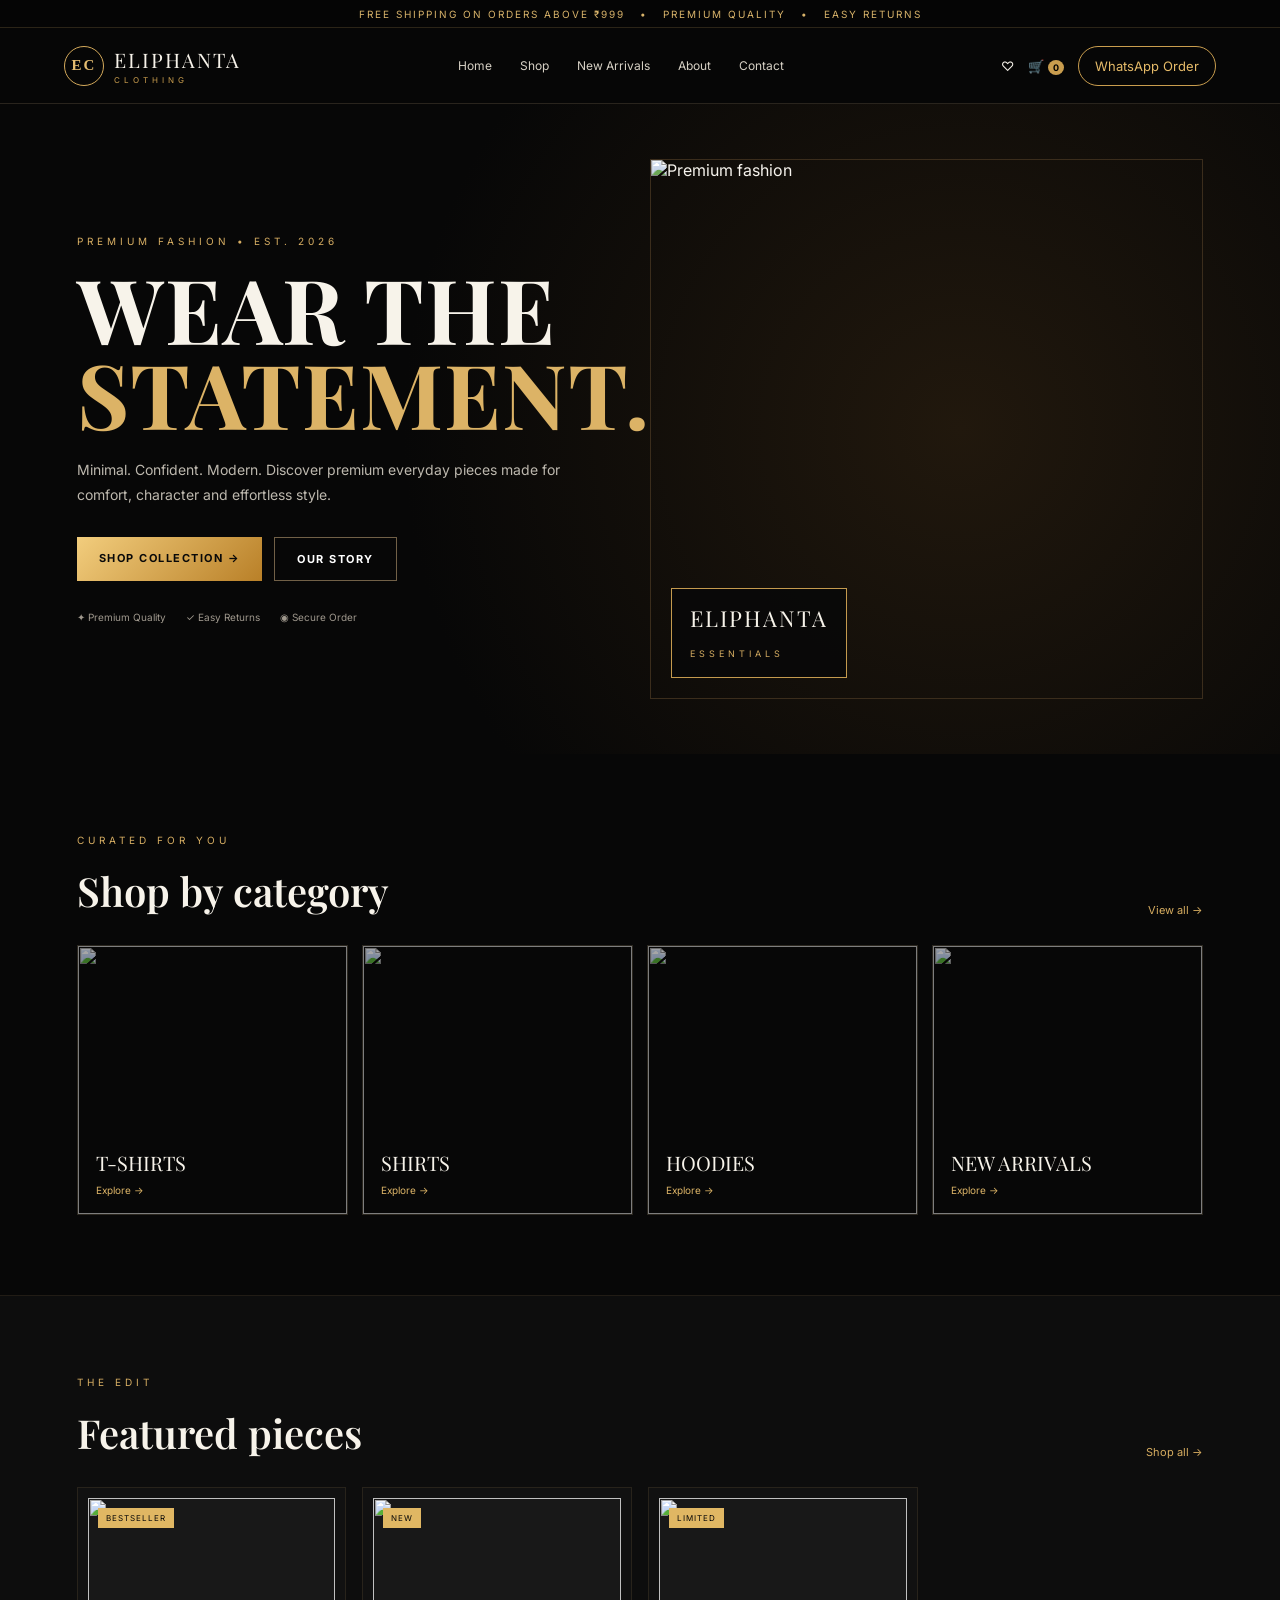
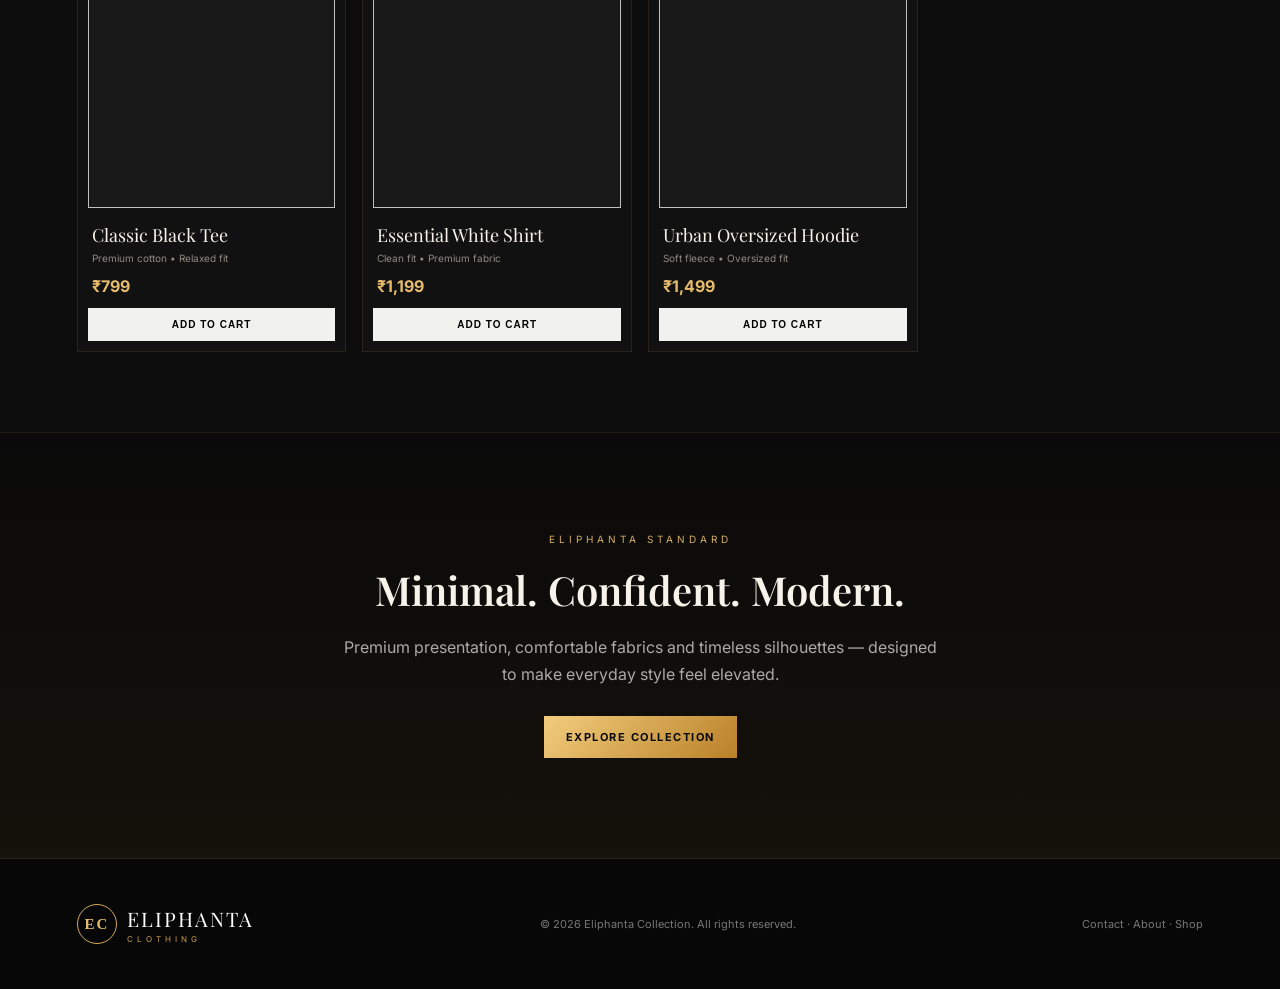
==== index.html @ b11d1b0d "Add files via upload" ====
<!doctype html>
<html lang="en">
<head>
<meta charset="utf-8">
<meta name="viewport" content="width=device-width,initial-scale=1">
<meta name="description" content="ELIPHANTA Clothing — premium fashion for modern lifestyles.">
<title>ELIPHANTA — Premium Clothing</title>
<link rel="preconnect" href="https://fonts.googleapis.com">
<link rel="preconnect" href="https://fonts.gstatic.com" crossorigin>
<link href="https://fonts.googleapis.com/css2?family=Inter:wght@400;500;600;700&family=Playfair+Display:wght@600;700&display=swap" rel="stylesheet">
<link rel="stylesheet" href="style.css">
</head>
<body>
<div class="topbar">FREE SHIPPING ON ORDERS ABOVE ₹999 &nbsp; • &nbsp; PREMIUM QUALITY &nbsp; • &nbsp; EASY RETURNS</div>
<header>
  <a class="brand" href="index.html"><span class="mark">EC</span><span>ELIPHANTA<small>CLOTHING</small></span></a>
  <nav><a href="index.html">Home</a><a href="shop.html">Shop</a><a href="new-arrivals.html">New Arrivals</a><a href="about.html">About</a><a href="contact.html">Contact</a></nav>
  <div class="actions"><a href="shop.html">♡</a><a href="shop.html">🛒 <b id="cart">0</b></a><a class="wa" href="https://wa.me/919510584191" target="_blank">WhatsApp Order</a></div>
</header>

<main>
<section class="hero">
  <div class="hero-copy">
    <p class="eyebrow">PREMIUM FASHION • EST. 2026</p>
    <h1>WEAR THE<br><em>STATEMENT.</em></h1>
    <p class="lead">Minimal. Confident. Modern. Discover premium everyday pieces made for comfort, character and effortless style.</p>
    <div class="buttons"><a class="btn gold" href="shop.html">SHOP COLLECTION →</a><a class="btn outline" href="about.html">OUR STORY</a></div>
    <div class="trust"><span>✦ Premium Quality</span><span>✓ Easy Returns</span><span>◉ Secure Order</span></div>
  </div>
  <div class="hero-image">
    <img src="https://images.unsplash.com/photo-1551488831-00ddcb6c6bd3?auto=format&fit=crop&w=1200&q=85" alt="Premium fashion">
    <div class="hero-tag">ELIPHANTA<br><small>ESSENTIALS</small></div>
  </div>
</section>

<section class="section">
  <div class="section-head"><div><p class="eyebrow">CURATED FOR YOU</p><h2>Shop by category</h2></div><a href="shop.html">View all →</a></div>
  <div class="categories">
    <a class="cat" href="shop.html"><img src="https://images.unsplash.com/photo-1521572163474-6864f9cf17ab?auto=format&fit=crop&w=700&q=80"><b>T-SHIRTS</b><span>Explore →</span></a>
    <a class="cat" href="shop.html"><img src="https://images.unsplash.com/photo-1602810318383-e386cc2a3ccf?auto=format&fit=crop&w=700&q=80"><b>SHIRTS</b><span>Explore →</span></a>
    <a class="cat" href="shop.html"><img src="https://images.unsplash.com/photo-1556821840-3a63f95609a7?auto=format&fit=crop&w=700&q=80"><b>HOODIES</b><span>Explore →</span></a>
    <a class="cat" href="new-arrivals.html"><img src="https://images.unsplash.com/photo-1515886657613-9f3515b0c78f?auto=format&fit=crop&w=700&q=80"><b>NEW ARRIVALS</b><span>Explore →</span></a>
  </div>
</section>

<section class="section dark">
  <div class="section-head"><div><p class="eyebrow">THE EDIT</p><h2>Featured pieces</h2></div><a href="shop.html">Shop all →</a></div>
  <div class="products">
    <article class="card"><div class="pic"><span>BESTSELLER</span><img src="https://images.unsplash.com/photo-1521572163474-6864f9cf17ab?auto=format&fit=crop&w=900&q=85"></div><h3>Classic Black Tee</h3><p>Premium cotton • Relaxed fit</p><strong>₹799</strong><button onclick="addCart()">ADD TO CART</button></article>
    <article class="card"><div class="pic"><span>NEW</span><img src="https://images.unsplash.com/photo-1603252109303-2751441dd157?auto=format&fit=crop&w=900&q=85"></div><h3>Essential White Shirt</h3><p>Clean fit • Premium fabric</p><strong>₹1,199</strong><button onclick="addCart()">ADD TO CART</button></article>
    <article class="card"><div class="pic"><span>LIMITED</span><img src="https://images.unsplash.com/photo-1556821840-3a63f95609a7?auto=format&fit=crop&w=900&q=85"></div><h3>Urban Oversized Hoodie</h3><p>Soft fleece • Oversized fit</p><strong>₹1,499</strong><button onclick="addCart()">ADD TO CART</button></article>
  </div>
</section>

<section class="statement"><p class="eyebrow">ELIPHANTA STANDARD</p><h2>Minimal. Confident. Modern.</h2><p>Premium presentation, comfortable fabrics and timeless silhouettes — designed to make everyday style feel elevated.</p><a class="btn gold" href="shop.html">EXPLORE COLLECTION</a></section>
</main>

<footer><div class="brand"><span class="mark">EC</span><span>ELIPHANTA<small>CLOTHING</small></span></div><p>© 2026 Eliphanta Collection. All rights reserved.</p><div><a href="contact.html">Contact</a> · <a href="about.html">About</a> · <a href="shop.html">Shop</a></div></footer>
<script src="script.js"></script>
</body></html>
---- style.css ----
*{box-sizing:border-box}html{scroll-behavior:smooth}body{margin:0;background:#070707;color:#f7f3ea;font-family:Inter,Arial,sans-serif}a{text-decoration:none;color:inherit}.topbar{height:28px;border-bottom:1px solid #2b2417;color:#d8b36a;text-align:center;font-size:10px;letter-spacing:2px;padding:8px 5px;background:#050505}header{height:76px;display:flex;align-items:center;justify-content:space-between;padding:0 5%;border-bottom:1px solid #29241d;background:rgba(7,7,7,.97);position:sticky;top:0;z-index:20}.brand{display:flex;align-items:center;gap:10px;font-family:"Playfair Display",serif;font-size:20px;letter-spacing:2px}.brand small{display:block;font:8px Inter;letter-spacing:4px;color:#c99d4e;margin-top:2px}.mark{width:40px;height:40px;border:1px solid #d5aa5b;border-radius:50%;display:grid;place-items:center;color:#e4bc70;font-family:Georgia;font-weight:bold;font-size:15px}nav{display:flex;gap:28px;font-size:12px;color:#d7d1c5}nav a:hover,nav .active{color:#e5b960}.actions{display:flex;align-items:center;gap:14px;font-size:13px}.actions b{background:#c99d4e;color:#000;border-radius:50%;font-size:9px;padding:2px 5px}.wa{border:1px solid #c99d4e;border-radius:30px;padding:11px 16px;color:#e6bb69}.hero{min-height:650px;display:grid;grid-template-columns:1fr 1.1fr;align-items:center;padding:55px 6%;background:radial-gradient(circle at 75% 50%,#21180d,#070707 55%)}.hero-copy{max-width:600px}.eyebrow{font-size:10px;letter-spacing:4px;color:#d7ae63;margin:0 0 18px}.hero h1,.page-title h1{font:700 clamp(48px,7vw,92px)/.95 "Playfair Display",serif;margin:0 0 22px;letter-spacing:1px}.hero h1 em{color:#dcb366;font-style:normal}.lead{color:#bdb8ae;max-width:510px;line-height:1.8;font-size:14px}.buttons{display:flex;gap:12px;margin:30px 0}.btn{display:inline-block;border:1px solid #d6ac61;padding:14px 22px;font-size:11px;letter-spacing:1.5px;font-weight:700;cursor:pointer;background:none;color:#fff}.btn.gold{background:linear-gradient(135deg,#f2cd7d,#b98028);color:#090909;border:0}.btn.outline{border-color:#716047}.trust{display:flex;gap:20px;color:#9f988d;font-size:10px}.hero-image{position:relative;height:540px;overflow:hidden;border:1px solid #3b2d1c}.hero-image img{width:100%;height:100%;object-fit:cover;filter:saturate(.7)}.hero-tag{position:absolute;bottom:20px;left:20px;background:#080808e8;border:1px solid #c49a4e;padding:14px 18px;font:22px "Playfair Display";letter-spacing:2px}.hero-tag small{font:9px Inter;letter-spacing:4px;color:#d6ad61}.section{padding:80px 6%}.section.dark{background:#0d0d0d;border-top:1px solid #211c15;border-bottom:1px solid #211c15}.section-head{display:flex;justify-content:space-between;align-items:end;margin-bottom:28px}.section-head h2,.statement h2,.story h2{font:600 40px "Playfair Display";margin:0}.section-head>a{font-size:11px;color:#d7ad60}.categories{display:grid;grid-template-columns:repeat(4,1fr);gap:14px}.cat{position:relative;height:270px;overflow:hidden;border:1px solid #2b271f}.cat img{width:100%;height:100%;object-fit:cover;filter:brightness(.65);transition:.4s}.cat:hover img{transform:scale(1.04);filter:brightness(.8)}.cat b,.cat span{position:absolute;left:18px}.cat b{bottom:38px;font:20px "Playfair Display"}.cat span{bottom:18px;font-size:10px;color:#dcb467}.products{display:grid;grid-template-columns:repeat(4,1fr);gap:16px}.card{background:#111;border:1px solid #28231b;padding:10px}.pic{height:310px;position:relative;overflow:hidden;background:#181818}.pic img{width:100%;height:100%;object-fit:cover}.pic span{position:absolute;top:10px;left:10px;background:#e0b763;color:#080808;padding:5px 8px;font-size:8px;letter-spacing:1px;z-index:2}.card h3{font:18px "Playfair Display";margin:15px 4px 5px}.card p{font-size:10px;color:#8f8a82;margin:0 4px 12px}.card strong{display:block;color:#e6bc6c;margin:0 4px 12px}.card button{width:100%;padding:11px;background:#f1f1ed;border:0;font-weight:700;font-size:10px;letter-spacing:1px}.statement{text-align:center;padding:100px 10%;background:linear-gradient(#0a0a0a,#15110b)}.statement p:not(.eyebrow){color:#aaa;max-width:600px;margin:18px auto 28px;line-height:1.7}.page-title{text-align:center;padding:90px 6%;border-bottom:1px solid #29231a;background:radial-gradient(circle,#1b140b,#070707 60%)}.page-title h1{font-size:65px}.page-title>p:last-child{color:#aaa}.feature-banner,.story,.contact{display:grid;grid-template-columns:1fr 1fr;gap:45px;align-items:center}.feature-banner{background:#111;padding:25px}.feature-banner img,.story img{width:100%;height:440px;object-fit:cover}.feature-banner h2{font:48px "Playfair Display";margin:10px 0 25px}.story{padding:80px 8%}.story p:not(.eyebrow){color:#aaa;line-height:1.8}.contact{padding:80px 8%;max-width:1100px;margin:auto}.contact h2{font:42px "Playfair Display"}.contact p{color:#aaa;line-height:1.7}.contact form{display:grid;gap:12px}.contact input,.contact textarea{background:#111;border:1px solid #393127;color:#fff;padding:15px;font:14px Inter}.contact textarea{min-height:160px}.muted{font-size:12px}.contact form .btn{width:max-content}footer{padding:45px 6%;border-top:1px solid #29231a;display:flex;justify-content:space-between;align-items:center;color:#777;font-size:11px}footer .brand{color:#fff}@media(max-width:900px){header{height:auto;padding:15px 4%;flex-wrap:wrap;gap:14px}nav{order:3;width:100%;overflow:auto;gap:20px;padding-bottom:4px}.actions .wa{display:none}.hero{grid-template-columns:1fr;padding:45px 5%}.hero-image{height:420px;margin-top:30px}.categories{grid-template-columns:repeat(2,1fr)}.products{grid-template-columns:repeat(2,1fr)}.pic{height:280px}.feature-banner,.story,.contact{grid-template-columns:1fr}.page-title h1{font-size:48px}footer{flex-direction:column;gap:15px;text-align:center}}@media(max-width:520px){.categories,.products{grid-template-columns:1fr 1fr;gap:8px}.cat{height:210px}.pic{height:220px}.card h3{font-size:15px}.section{padding:55px 4%}.hero h1{font-size:52px}.trust{flex-wrap:wrap}.hero-image{height:350px}.section-head h2{font-size:30px}.feature-banner h2{font-size:35px}}
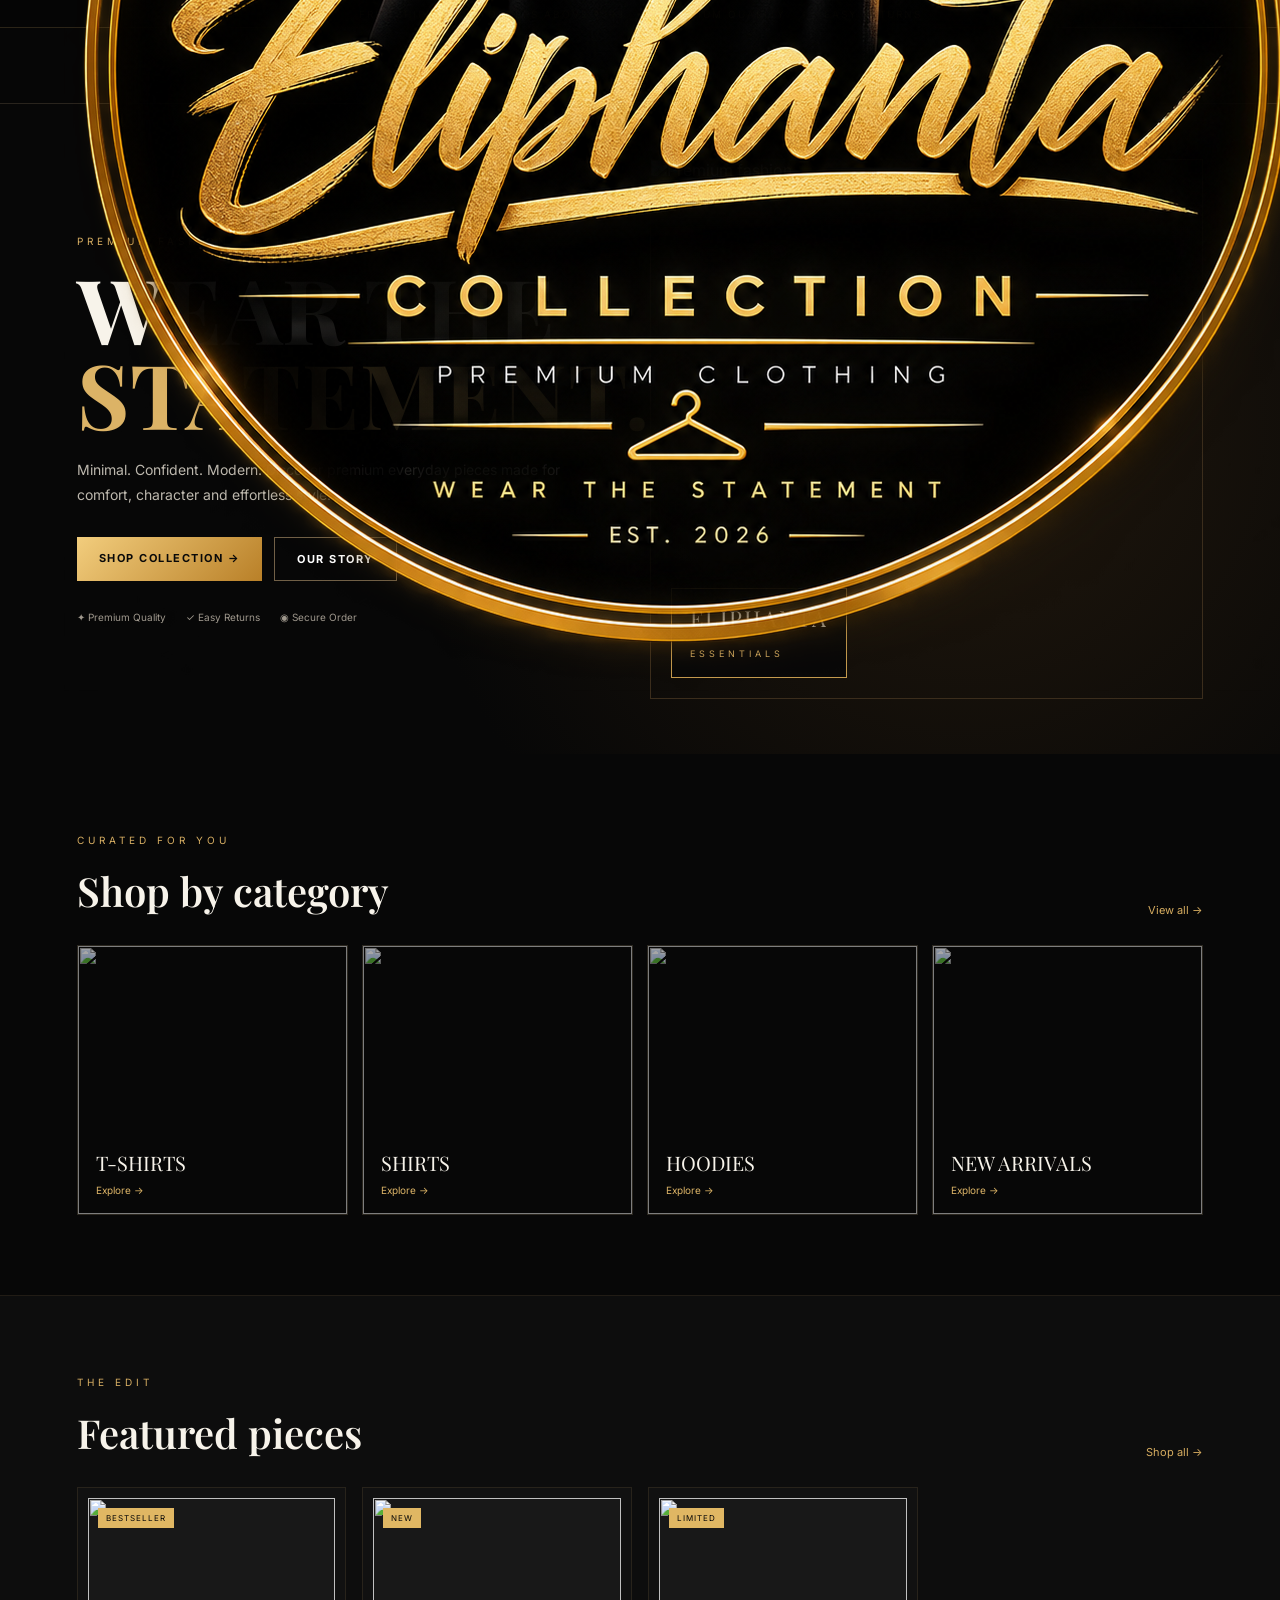
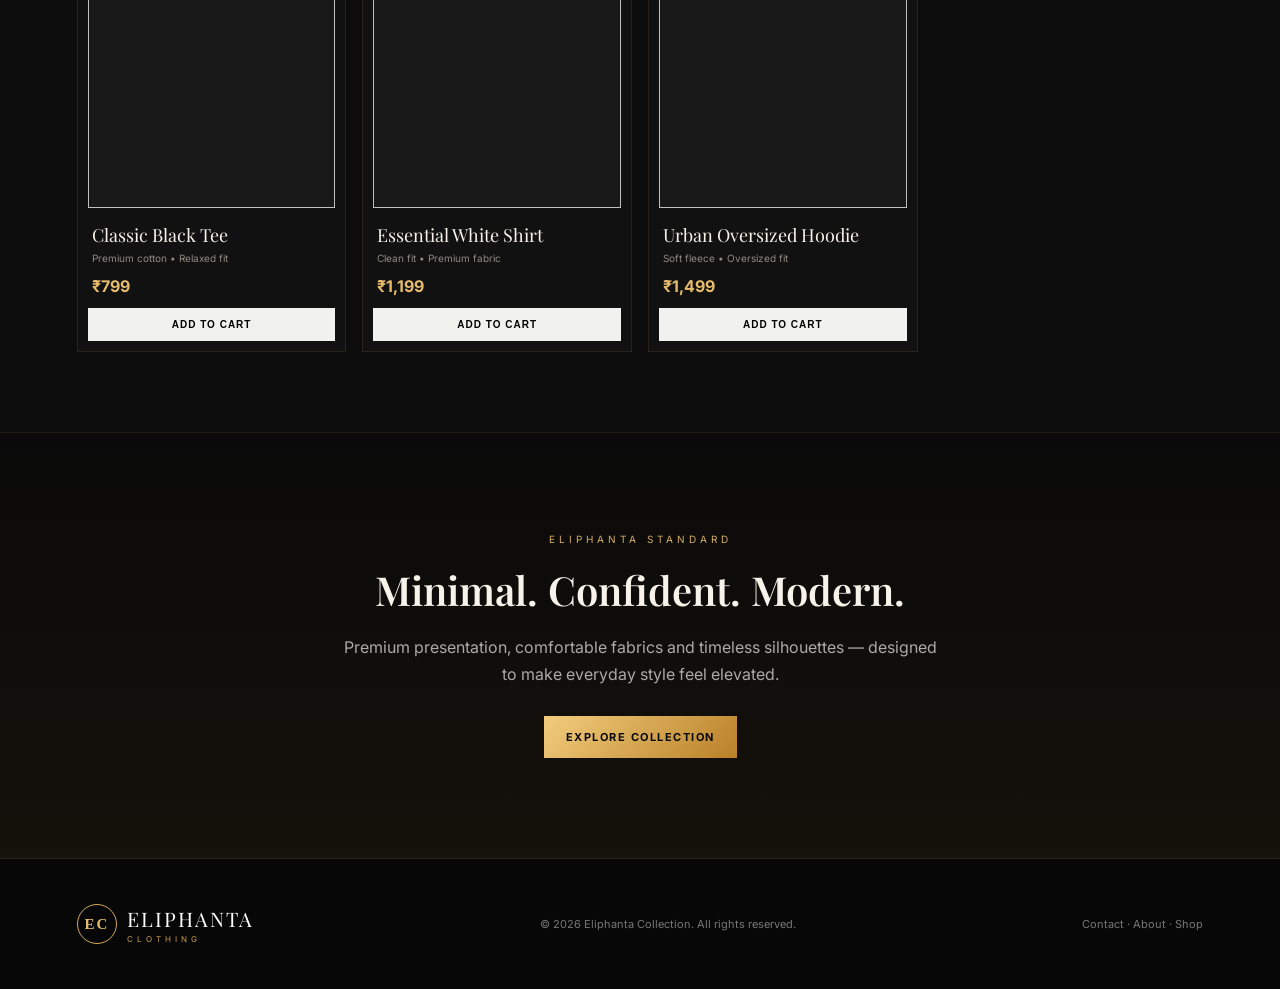
==== commit 5b133f7e: "Update index.html" ====
--- a/index.html
+++ b/index.html
@@ -13,7 +13,9 @@
 <body>
 <div class="topbar">FREE SHIPPING ON ORDERS ABOVE ₹999 &nbsp; • &nbsp; PREMIUM QUALITY &nbsp; • &nbsp; EASY RETURNS</div>
 <header>
-  <a class="brand" href="index.html"><span class="mark">EC</span><span>ELIPHANTA<small>CLOTHING</small></span></a>
+<a class="logo" href="index.html">
+  <img src="logo.png" alt="Eliphanta Collection Logo">
+</a>
   <nav><a href="index.html">Home</a><a href="shop.html">Shop</a><a href="new-arrivals.html">New Arrivals</a><a href="about.html">About</a><a href="contact.html">Contact</a></nav>
   <div class="actions"><a href="shop.html">♡</a><a href="shop.html">🛒 <b id="cart">0</b></a><a class="wa" href="https://wa.me/919510584191" target="_blank">WhatsApp Order</a></div>
 </header>
@@ -57,4 +59,4 @@
 
 <footer><div class="brand"><span class="mark">EC</span><span>ELIPHANTA<small>CLOTHING</small></span></div><p>© 2026 Eliphanta Collection. All rights reserved.</p><div><a href="contact.html">Contact</a> · <a href="about.html">About</a> · <a href="shop.html">Shop</a></div></footer>
 <script src="script.js"></script>
-</body></html>+</body></html>
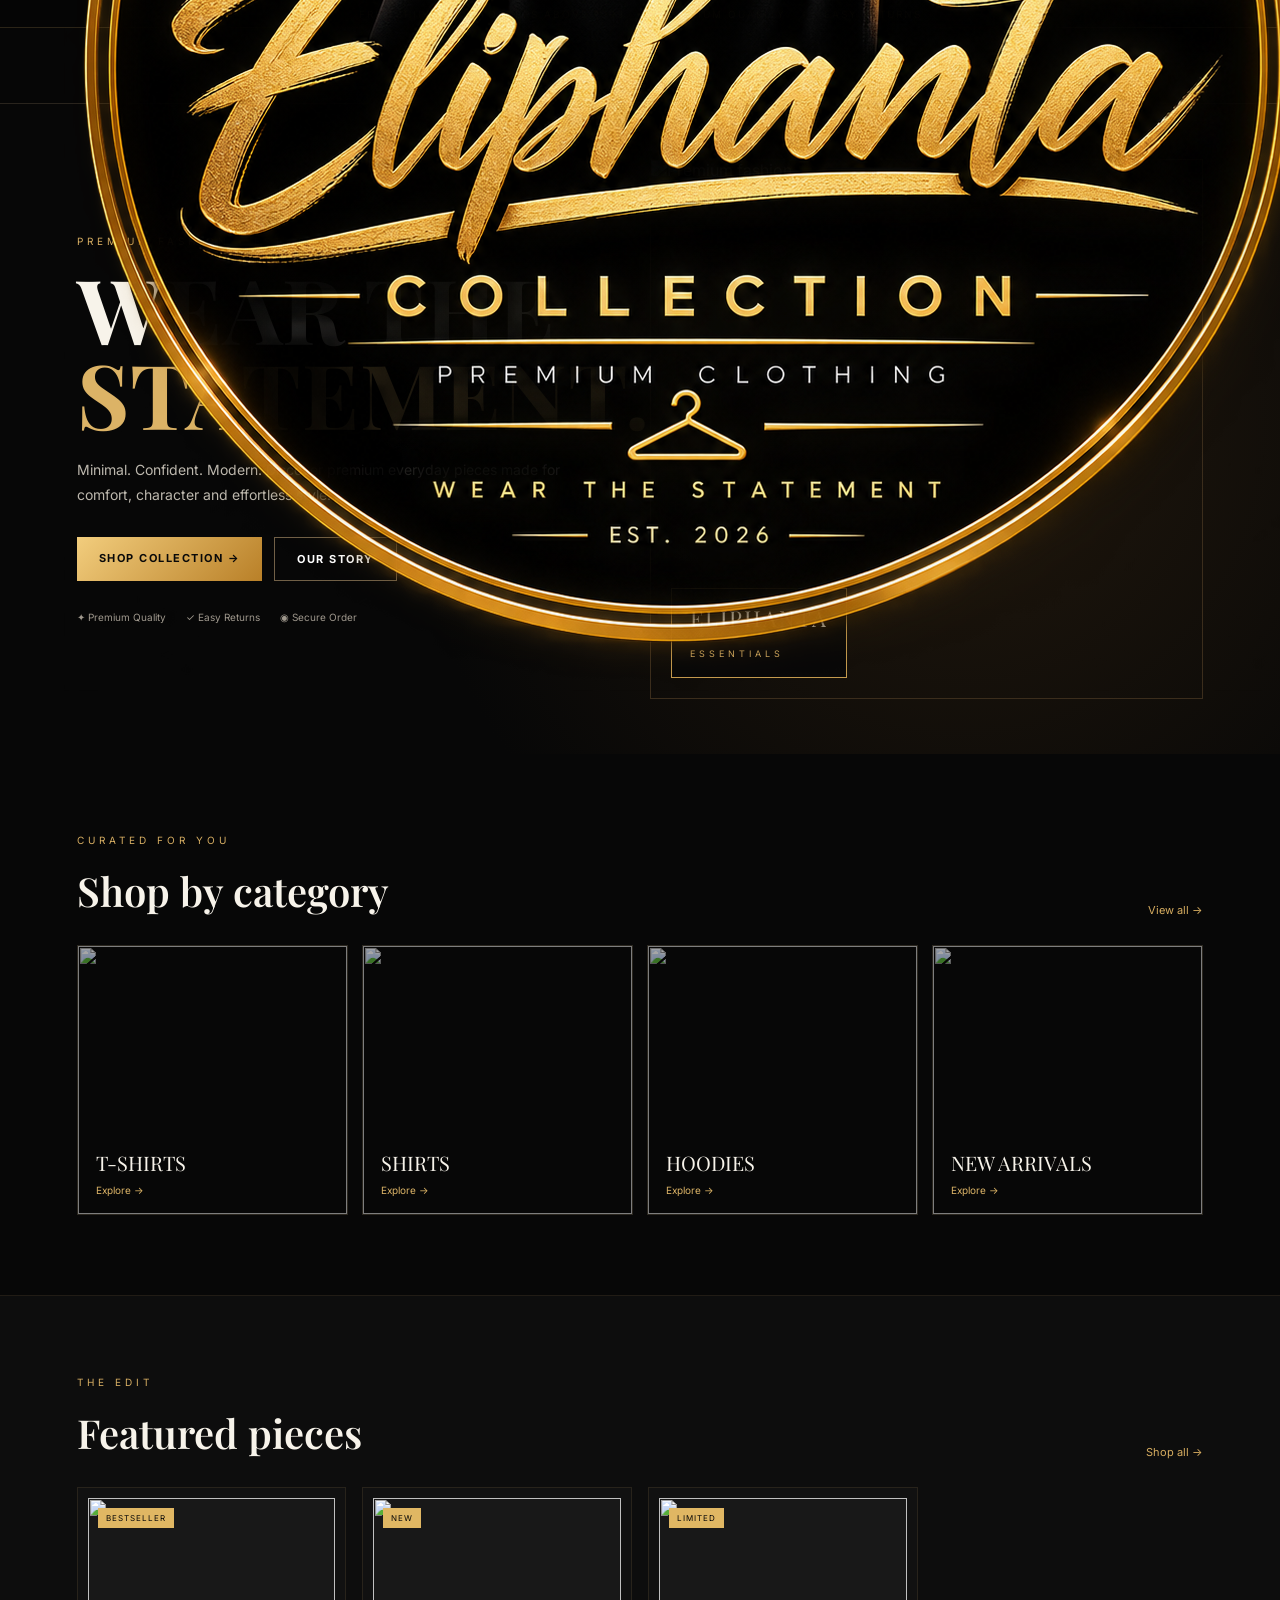
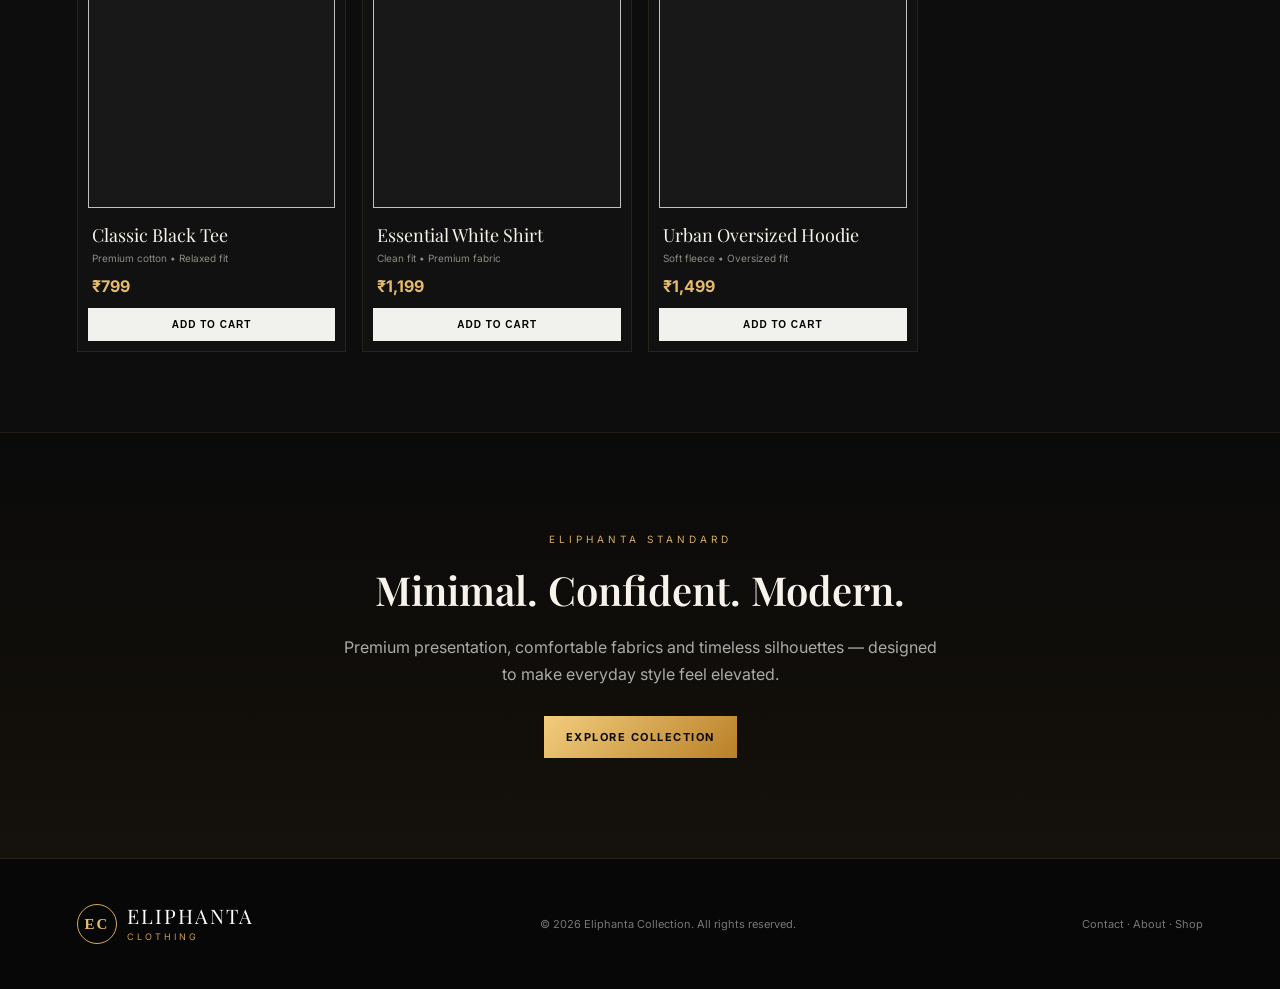
==== commit a52646e9: "Update index.html" ====
--- a/index.html
+++ b/index.html
@@ -14,7 +14,7 @@
 <div class="topbar">FREE SHIPPING ON ORDERS ABOVE ₹999 &nbsp; • &nbsp; PREMIUM QUALITY &nbsp; • &nbsp; EASY RETURNS</div>
 <header>
 <a class="logo" href="index.html">
-  <img src="logo.png" alt="Eliphanta Collection Logo">
+<img src="logo.png" class="brand-logo" alt="Eliphanta Collection Logo">
 </a>
   <nav><a href="index.html">Home</a><a href="shop.html">Shop</a><a href="new-arrivals.html">New Arrivals</a><a href="about.html">About</a><a href="contact.html">Contact</a></nav>
   <div class="actions"><a href="shop.html">♡</a><a href="shop.html">🛒 <b id="cart">0</b></a><a class="wa" href="https://wa.me/919510584191" target="_blank">WhatsApp Order</a></div>
--- a/style.css
+++ b/style.css
@@ -1 +1,55 @@
 *{box-sizing:border-box}html{scroll-behavior:smooth}body{margin:0;background:#070707;color:#f7f3ea;font-family:Inter,Arial,sans-serif}a{text-decoration:none;color:inherit}.topbar{height:28px;border-bottom:1px solid #2b2417;color:#d8b36a;text-align:center;font-size:10px;letter-spacing:2px;padding:8px 5px;background:#050505}header{height:76px;display:flex;align-items:center;justify-content:space-between;padding:0 5%;border-bottom:1px solid #29241d;background:rgba(7,7,7,.97);position:sticky;top:0;z-index:20}.brand{display:flex;align-items:center;gap:10px;font-family:"Playfair Display",serif;font-size:20px;letter-spacing:2px}.brand small{display:block;font:8px Inter;letter-spacing:4px;color:#c99d4e;margin-top:2px}.mark{width:40px;height:40px;border:1px solid #d5aa5b;border-radius:50%;display:grid;place-items:center;color:#e4bc70;font-family:Georgia;font-weight:bold;font-size:15px}nav{display:flex;gap:28px;font-size:12px;color:#d7d1c5}nav a:hover,nav .active{color:#e5b960}.actions{display:flex;align-items:center;gap:14px;font-size:13px}.actions b{background:#c99d4e;color:#000;border-radius:50%;font-size:9px;padding:2px 5px}.wa{border:1px solid #c99d4e;border-radius:30px;padding:11px 16px;color:#e6bb69}.hero{min-height:650px;display:grid;grid-template-columns:1fr 1.1fr;align-items:center;padding:55px 6%;background:radial-gradient(circle at 75% 50%,#21180d,#070707 55%)}.hero-copy{max-width:600px}.eyebrow{font-size:10px;letter-spacing:4px;color:#d7ae63;margin:0 0 18px}.hero h1,.page-title h1{font:700 clamp(48px,7vw,92px)/.95 "Playfair Display",serif;margin:0 0 22px;letter-spacing:1px}.hero h1 em{color:#dcb366;font-style:normal}.lead{color:#bdb8ae;max-width:510px;line-height:1.8;font-size:14px}.buttons{display:flex;gap:12px;margin:30px 0}.btn{display:inline-block;border:1px solid #d6ac61;padding:14px 22px;font-size:11px;letter-spacing:1.5px;font-weight:700;cursor:pointer;background:none;color:#fff}.btn.gold{background:linear-gradient(135deg,#f2cd7d,#b98028);color:#090909;border:0}.btn.outline{border-color:#716047}.trust{display:flex;gap:20px;color:#9f988d;font-size:10px}.hero-image{position:relative;height:540px;overflow:hidden;border:1px solid #3b2d1c}.hero-image img{width:100%;height:100%;object-fit:cover;filter:saturate(.7)}.hero-tag{position:absolute;bottom:20px;left:20px;background:#080808e8;border:1px solid #c49a4e;padding:14px 18px;font:22px "Playfair Display";letter-spacing:2px}.hero-tag small{font:9px Inter;letter-spacing:4px;color:#d6ad61}.section{padding:80px 6%}.section.dark{background:#0d0d0d;border-top:1px solid #211c15;border-bottom:1px solid #211c15}.section-head{display:flex;justify-content:space-between;align-items:end;margin-bottom:28px}.section-head h2,.statement h2,.story h2{font:600 40px "Playfair Display";margin:0}.section-head>a{font-size:11px;color:#d7ad60}.categories{display:grid;grid-template-columns:repeat(4,1fr);gap:14px}.cat{position:relative;height:270px;overflow:hidden;border:1px solid #2b271f}.cat img{width:100%;height:100%;object-fit:cover;filter:brightness(.65);transition:.4s}.cat:hover img{transform:scale(1.04);filter:brightness(.8)}.cat b,.cat span{position:absolute;left:18px}.cat b{bottom:38px;font:20px "Playfair Display"}.cat span{bottom:18px;font-size:10px;color:#dcb467}.products{display:grid;grid-template-columns:repeat(4,1fr);gap:16px}.card{background:#111;border:1px solid #28231b;padding:10px}.pic{height:310px;position:relative;overflow:hidden;background:#181818}.pic img{width:100%;height:100%;object-fit:cover}.pic span{position:absolute;top:10px;left:10px;background:#e0b763;color:#080808;padding:5px 8px;font-size:8px;letter-spacing:1px;z-index:2}.card h3{font:18px "Playfair Display";margin:15px 4px 5px}.card p{font-size:10px;color:#8f8a82;margin:0 4px 12px}.card strong{display:block;color:#e6bc6c;margin:0 4px 12px}.card button{width:100%;padding:11px;background:#f1f1ed;border:0;font-weight:700;font-size:10px;letter-spacing:1px}.statement{text-align:center;padding:100px 10%;background:linear-gradient(#0a0a0a,#15110b)}.statement p:not(.eyebrow){color:#aaa;max-width:600px;margin:18px auto 28px;line-height:1.7}.page-title{text-align:center;padding:90px 6%;border-bottom:1px solid #29231a;background:radial-gradient(circle,#1b140b,#070707 60%)}.page-title h1{font-size:65px}.page-title>p:last-child{color:#aaa}.feature-banner,.story,.contact{display:grid;grid-template-columns:1fr 1fr;gap:45px;align-items:center}.feature-banner{background:#111;padding:25px}.feature-banner img,.story img{width:100%;height:440px;object-fit:cover}.feature-banner h2{font:48px "Playfair Display";margin:10px 0 25px}.story{padding:80px 8%}.story p:not(.eyebrow){color:#aaa;line-height:1.8}.contact{padding:80px 8%;max-width:1100px;margin:auto}.contact h2{font:42px "Playfair Display"}.contact p{color:#aaa;line-height:1.7}.contact form{display:grid;gap:12px}.contact input,.contact textarea{background:#111;border:1px solid #393127;color:#fff;padding:15px;font:14px Inter}.contact textarea{min-height:160px}.muted{font-size:12px}.contact form .btn{width:max-content}footer{padding:45px 6%;border-top:1px solid #29231a;display:flex;justify-content:space-between;align-items:center;color:#777;font-size:11px}footer .brand{color:#fff}@media(max-width:900px){header{height:auto;padding:15px 4%;flex-wrap:wrap;gap:14px}nav{order:3;width:100%;overflow:auto;gap:20px;padding-bottom:4px}.actions .wa{display:none}.hero{grid-template-columns:1fr;padding:45px 5%}.hero-image{height:420px;margin-top:30px}.categories{grid-template-columns:repeat(2,1fr)}.products{grid-template-columns:repeat(2,1fr)}.pic{height:280px}.feature-banner,.story,.contact{grid-template-columns:1fr}.page-title h1{font-size:48px}footer{flex-direction:column;gap:15px;text-align:center}}@media(max-width:520px){.categories,.products{grid-template-columns:1fr 1fr;gap:8px}.cat{height:210px}.pic{height:220px}.card h3{font-size:15px}.section{padding:55px 4%}.hero h1{font-size:52px}.trust{flex-wrap:wrap}.hero-image{height:350px}.section-head h2{font-size:30px}.feature-banner h2{font-size:35px}}
+.brand {
+  display: flex;
+  align-items: center;
+  gap: 10px;
+  text-decoration: none;
+}
+
+.brand img {
+  width: 55px;
+  height: 55px;
+  object-fit: contain;
+  display: block;
+}
+
+.brand span:last-child {
+  display: flex;
+  flex-direction: column;
+  line-height: 1;
+}
+
+.brand small {
+  display: block;
+  font-size: 9px;
+  letter-spacing: 3px;
+  margin-top: 5px;
+}
+
+@media (max-width: 700px) {
+  .brand img {
+    width: 42px;
+    height: 42px;
+  }
+
+  .brand {
+    gap: 7px;
+  }
+
+  .brand small {
+    font-size: 7px;
+    letter-spacing: 2px;
+  }
+}
+.brand img{
+  width:55px !important;
+  height:55px !important;
+  object-fit:contain;
+  display:block;
+}
+
+header .brand{
+  display:flex;
+  align-items:center;
+  gap:10px;
+}
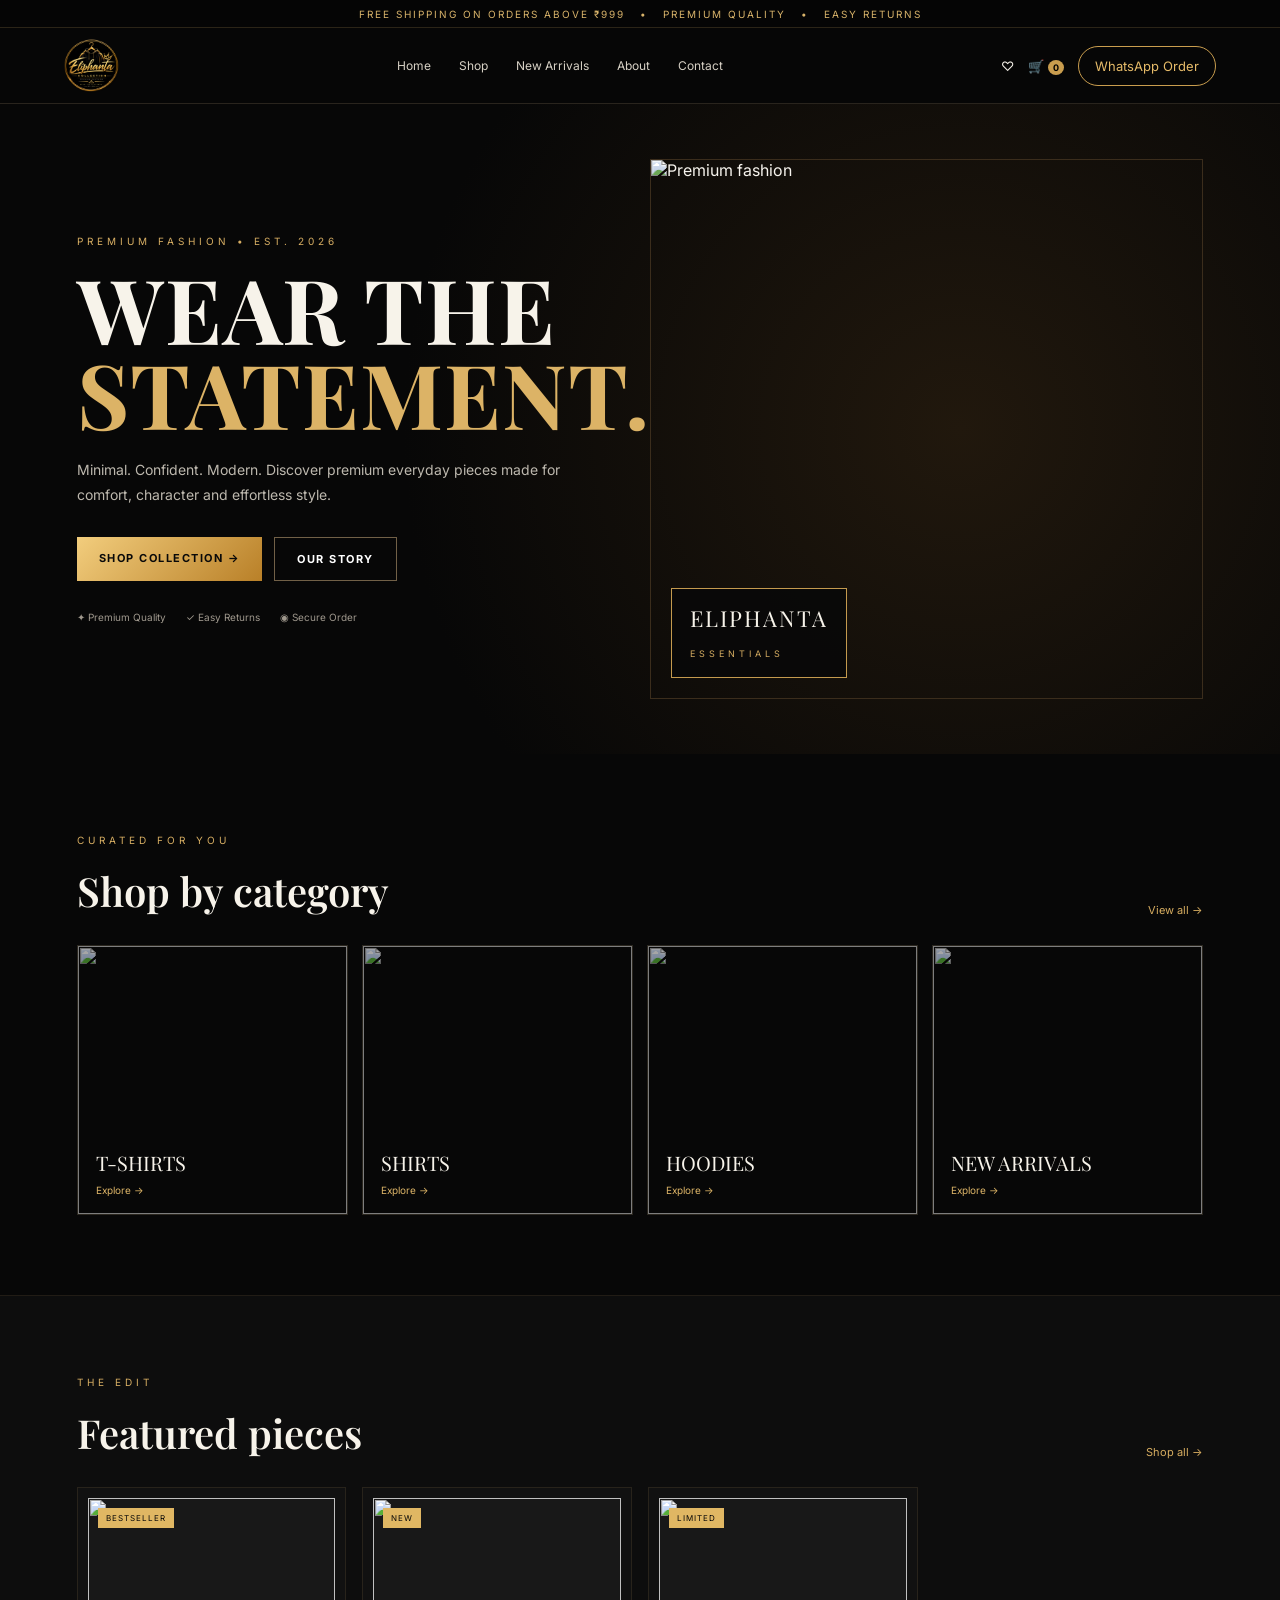
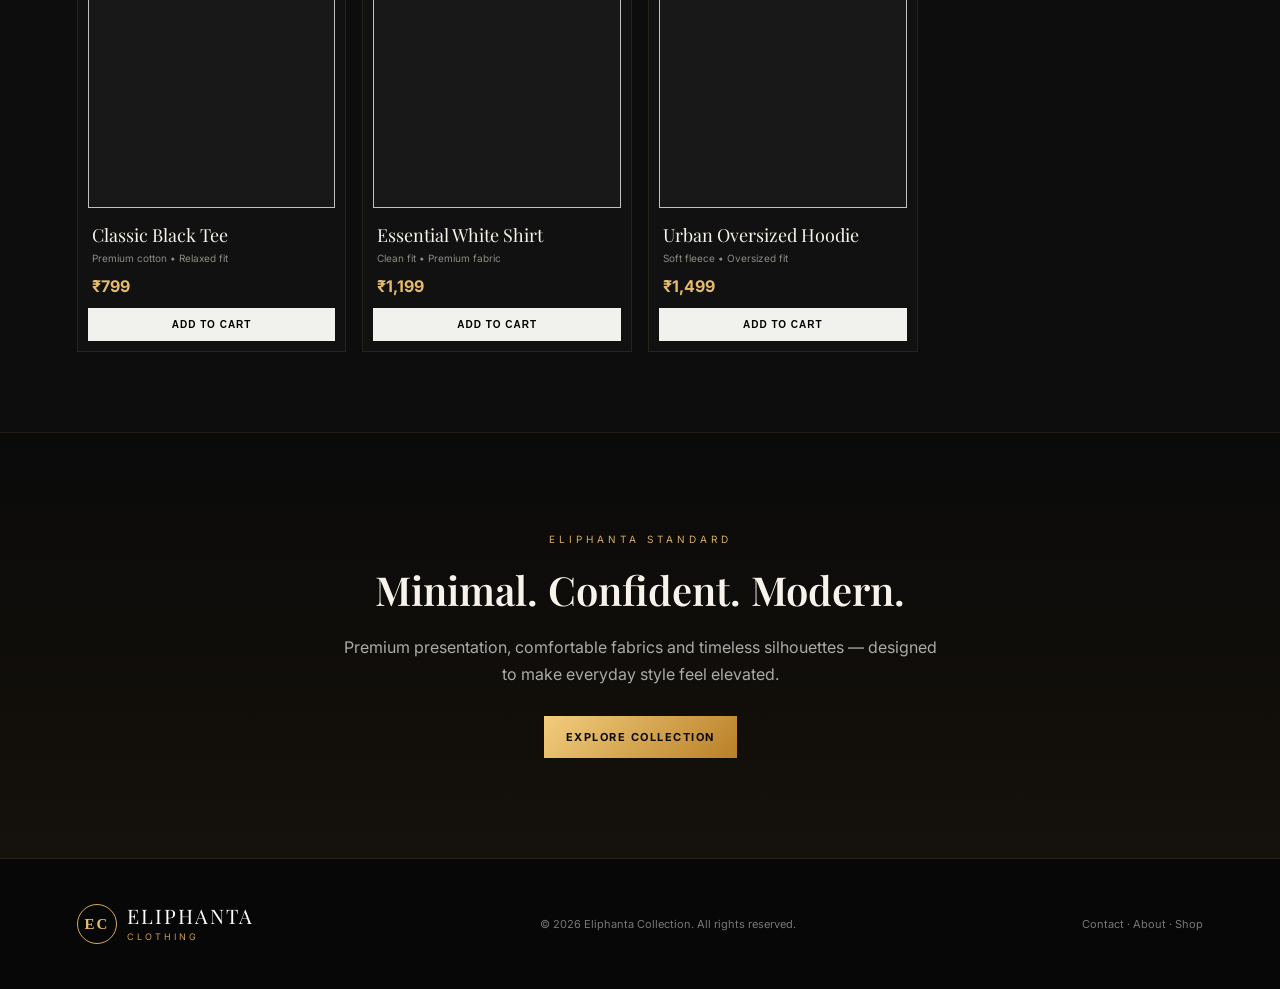
==== commit b4479bb6: "Update index.html" ====
--- a/index.html
+++ b/index.html
@@ -3,8 +3,8 @@
 <head>
 <meta charset="utf-8">
 <meta name="viewport" content="width=device-width,initial-scale=1">
-<meta name="description" content="ELIPHANTA Clothing — premium fashion for modern lifestyles.">
-<title>ELIPHANTA — Premium Clothing</title>
+<meta name="description" content="ELIPHANTA Collection — premium fashion for modern lifestyles.">
+<title>ELIPHANTA — Premium Collection</title>
 <link rel="preconnect" href="https://fonts.googleapis.com">
 <link rel="preconnect" href="https://fonts.gstatic.com" crossorigin>
 <link href="https://fonts.googleapis.com/css2?family=Inter:wght@400;500;600;700&family=Playfair+Display:wght@600;700&display=swap" rel="stylesheet">
--- a/style.css
+++ b/style.css
@@ -53,3 +53,23 @@
   align-items:center;
   gap:10px;
 }
+/* ELIPHANTA LOGO FIX */
+header .logo img {
+  width: 55px !important;
+  height: 55px !important;
+  object-fit: contain !important;
+  display: block !important;
+}
+
+header .logo {
+  display: flex !important;
+  align-items: center !important;
+  gap: 10px !important;
+}
+
+@media (max-width: 700px) {
+  header .logo img {
+    width: 42px !important;
+    height: 42px !important;
+  }
+}
